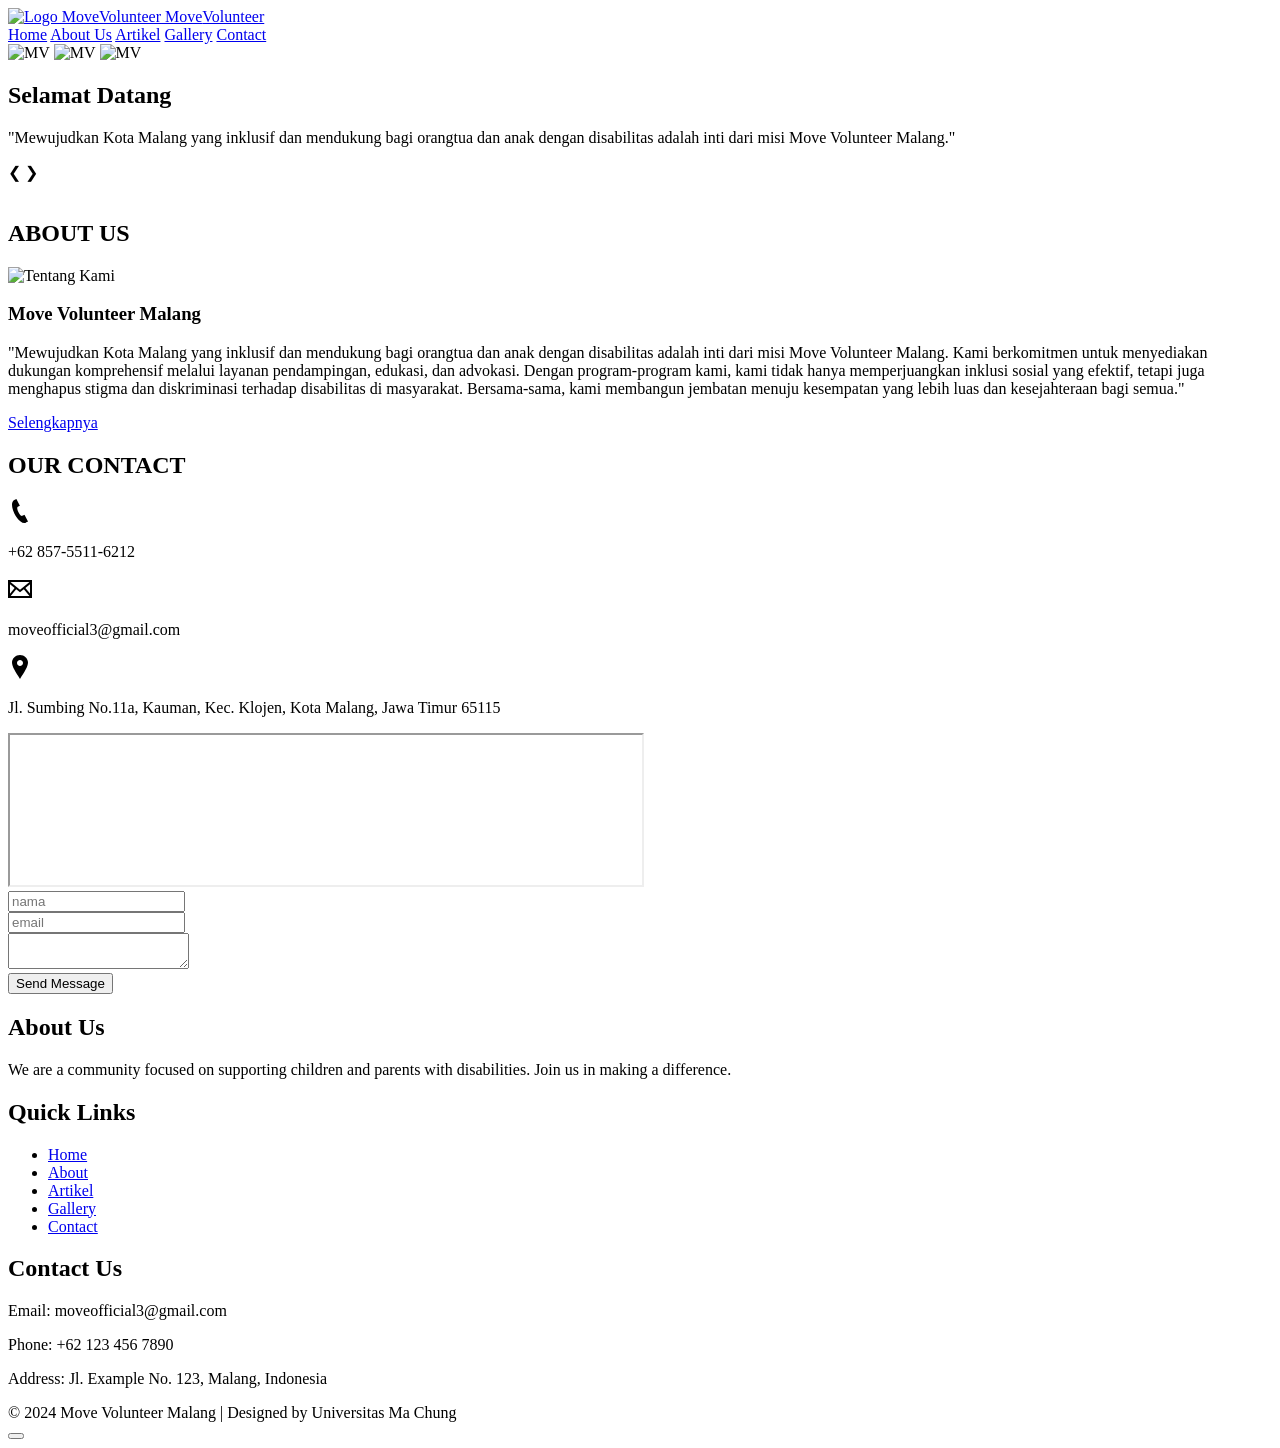
==== index.html @ 44cee23e "Add files via upload" ====
<!DOCTYPE html>
<html lang="en">
  <head>
    <meta charset="UTF-8" />
    <meta name="viewport" content="width=device-width, initial-scale=1.0" />
    <title>MoveVolunteer</title>
    <link rel="stylesheet" href="css/style.css" />
    <link
      href="https://fonts.googleapis.com/css2?family=Poppins:ital,wght@0,100;0,300;0,400;0,700;1,700&display=swap"
      rel="stylesheet"
    />
    <!-- Feather Icons -->
    <script src="https://unpkg.com/feather-icons"></script>
  </head>
  <body>
    <nav class="navbar">
      <a href="#home" class="navbar-logo">
        <img src="/img/Logo Movers.png" alt="Logo MoveVolunteer" />
        Move<span>Volunteer</span>
      </a>
      <div class="navbar-nav">
        <a href="#home">Home</a>
        <a href="/page html/about.html">About Us</a>
        <a href="#artikel">Artikel</a>
        <a href="/page html/gallery.html">Gallery</a>
        <a href="#contact">Contact</a>
      </div>
      <div class="navbar-extra">
        <a href="#" id="hamburger-menu"><i data-feather="menu"></i></a>
      </div>
    </nav>
    <section id="home" class="home">
      <img class="imgslide" src="/img/IMG20231223094517.jpg" alt="MV" />
      <img class="imgslide" src="/img/IMG_1165.jpg" alt="MV" />
      <img class="imgslide" src="/img/IMG_20240204_133939.jpg" alt="MV" />
      <div class="content">
        <h1>Selamat Datang</h1>
        <p>
          "Mewujudkan Kota Malang yang inklusif dan mendukung bagi orangtua dan
          anak dengan disabilitas adalah inti dari misi Move Volunteer Malang."
        </p>
      </div>
      <div class="slideshow-container">
        <!-- Tombol navigasi -->
        <a class="prev" onclick="plusSlides(-1)">&#10094;</a>
        <a class="next" onclick="plusSlides(1)">&#10095;</a>
      </div>
      <br />
      <div class="dotbox" style="text-align: center">
        <span class="dot" onclick="currentSlide(1)"></span>
        <span class="dot" onclick="currentSlide(2)"></span>
        <span class="dot" onclick="currentSlide(3)"></span>
      </div>
    </section>

    <!-- About Section start -->
    <section id="about" class="about">
      <h2><span>ABOUT</span> US</h2>

      <div class="row">
        <div class="about-img">
          <img src="/img/about us1.jpg" alt="Tentang Kami" />
        </div>
        <div class="content">
          <h3>Move Volunteer Malang</h3>
          <p>
            "Mewujudkan Kota Malang yang inklusif dan mendukung bagi orangtua
            dan anak dengan disabilitas adalah inti dari misi Move Volunteer
            Malang. Kami berkomitmen untuk menyediakan dukungan komprehensif
            melalui layanan pendampingan, edukasi, dan advokasi. Dengan
            program-program kami, kami tidak hanya memperjuangkan inklusi sosial
            yang efektif, tetapi juga menghapus stigma dan diskriminasi terhadap
            disabilitas di masyarakat. Bersama-sama, kami membangun jembatan
            menuju kesempatan yang lebih luas dan kesejahteraan bagi semua."
          </p>
          <a href="/page html/about.html">Selengkapnya</a>
        </div>
      </div>
    </section>
    <!-- About Section end -->

    <!-- Contact Section start -->
    <section id="contact" class="contact">
      <h2><span>OUR</span> CONTACT</h2>
      <div class="contact-info">
        <div class="contact-phone card">
          <svg
            xmlns="http://www.w3.org/2000/svg"
            width="24"
            height="24"
            viewBox="0 0 24 24"
          >
            <path
              d="M20 22.621l-3.521-6.795c-.008.004-1.974.97-2.064 1.011-2.24 1.086-6.799-7.82-4.609-8.994l2.083-1.026-3.493-6.817-2.106 1.039c-7.202 3.755 4.233 25.982 11.6 22.615.121-.055 2.102-1.029 2.11-1.033z"
            />
          </svg>
          <p>+62 857-5511-6212</p>
        </div>
        <div class="contact-email card">
          <svg
            xmlns="http://www.w3.org/2000/svg"
            width="24"
            height="24"
            viewBox="0 0 24 24"
          >
            <path
              d="M0 3v18h24v-18h-24zm6.623 7.929l-4.623 5.712v-9.458l4.623 3.746zm-4.141-5.929h19.035l-9.517 7.713-9.518-7.713zm5.694 7.188l3.824 3.099 3.83-3.104 5.612 6.817h-18.779l5.513-6.812zm9.208-1.264l4.616-3.741v9.348l-4.616-5.607z"
            />
          </svg>
          <p>moveofficial3@gmail.com</p>
        </div>
        <div class="contact-address card">
          <svg
            xmlns="http://www.w3.org/2000/svg"
            width="24"
            height="24"
            viewBox="0 0 24 24"
          >
            <path
              d="M12 0c-4.198 0-8 3.403-8 7.602 0 4.198 3.469 9.21 8 16.398 4.531-7.188 8-12.2 8-16.398 0-4.199-3.801-7.602-8-7.602zm0 11c-1.657 0-3-1.343-3-3s1.343-3 3-3 3 1.343 3 3-1.343 3-3 3z"
            />
          </svg>
          <p>
            Jl. Sumbing No.11a, Kauman, Kec. Klojen, Kota Malang, Jawa Timur
            65115
          </p>
        </div>
      </div>

      <div class="row">
        <iframe
          src="https://www.google.com/maps/embed?pb=!1m18!1m12!1m3!1d3951.4054470688275!2d112.58722277476788!3d-7.95698469206764!2m3!1f0!2f0!3f0!3m2!1i1024!2i768!4f13.1!3m3!1m2!1s0x2e78825bc65e176b%3A0x954b33ee83283be2!2sUniversitas%20Ma%20Chung!5e0!3m2!1sid!2sid!4v1720780031917!5m2!1sid!2sid"
          width="50%"
          loading="lazy"
          referrerpolicy="no-referrer-when-downgrade"
        ></iframe>

        <form action="https://formspree.io/f/mrbzbeda" method="POST">
          <div class="input-group">
            <i data-feather="user"></i>
            <input type="text" placeholder="nama" name="name" />
          </div>
          <div class="input-group">
            <i data-feather="mail"></i>
            <input type="text" placeholder="email" name="email" />
          </div>
          <div class="input-group">
            <i data-feather="message-square"></i>
            <textarea name="message" id="message"></textarea>
          </div>
          <button type="submit" class="btn">Send Message</button>
        </form>
      </div>
    </section>
    <!-- Contact Section end -->

    <!-- Start Footer -->
    <footer>
      <div class="footer-container">
        <div class="footer-section about">
          <h2>About Us</h2>
          <p>
            We are a community focused on supporting children and parents with
            disabilities. Join us in making a difference.
          </p>
          <div class="socials">
            <a
              href="https://www.instagram.com/move.volunteer?utm_source=ig_web_button_share_sheet&igsh=ZDNlZDc0MzIxNw=="
              ><i data-feather="instagram"></i
            ></a>
          </div>
        </div>
        <div class="footer-section links">
          <h2>Quick Links</h2>
          <ul>
            <li><a href="#">Home</a></li>
            <li><a href="/page html/about.html">About</a></li>
            <li><a href="#Artikel">Artikel</a></li>
            <li><a href="/page html/gallery.html">Gallery</a></li>
            <li><a href="#contact">Contact</a></li>
          </ul>
        </div>
        <div class="footer-section contact">
          <h2>Contact Us</h2>
          <p>Email: moveofficial3@gmail.com</p>
          <p>Phone: +62 123 456 7890</p>
          <p>Address: Jl. Example No. 123, Malang, Indonesia</p>
        </div>
      </div>
      <div class="footer-bottom">
        &copy; 2024 Move Volunteer Malang | Designed by Universitas Ma Chung
      </div>
    </footer>
    <!-- End Footer -->
    <button id="scrollUpBtn" title="Go to top">
      <i data-feather="chevron-up"></i>
    </button>

    <!-- Feather Icons -->
    <script>
      feather.replace();
    </script>
    <!-- My JavaScript -->
    <script src="js/script.js"></script>
  </body>
</html>
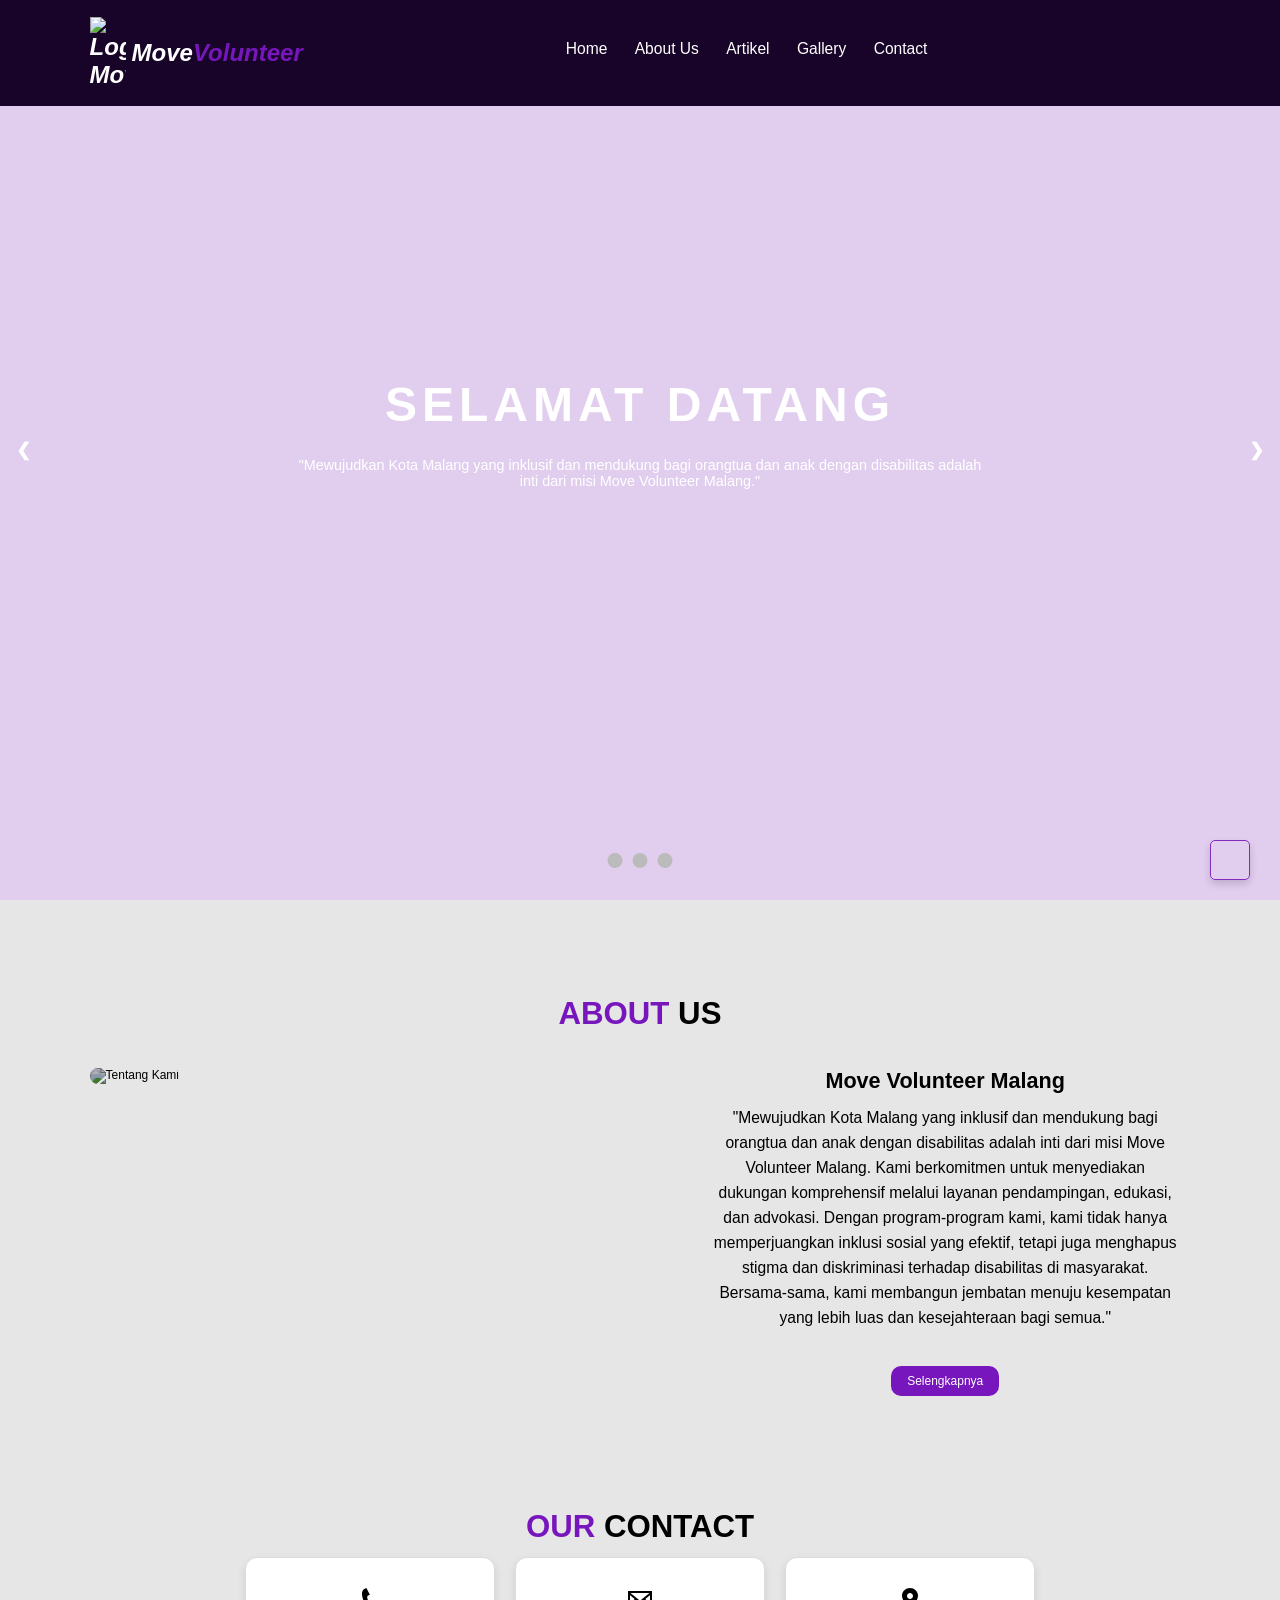
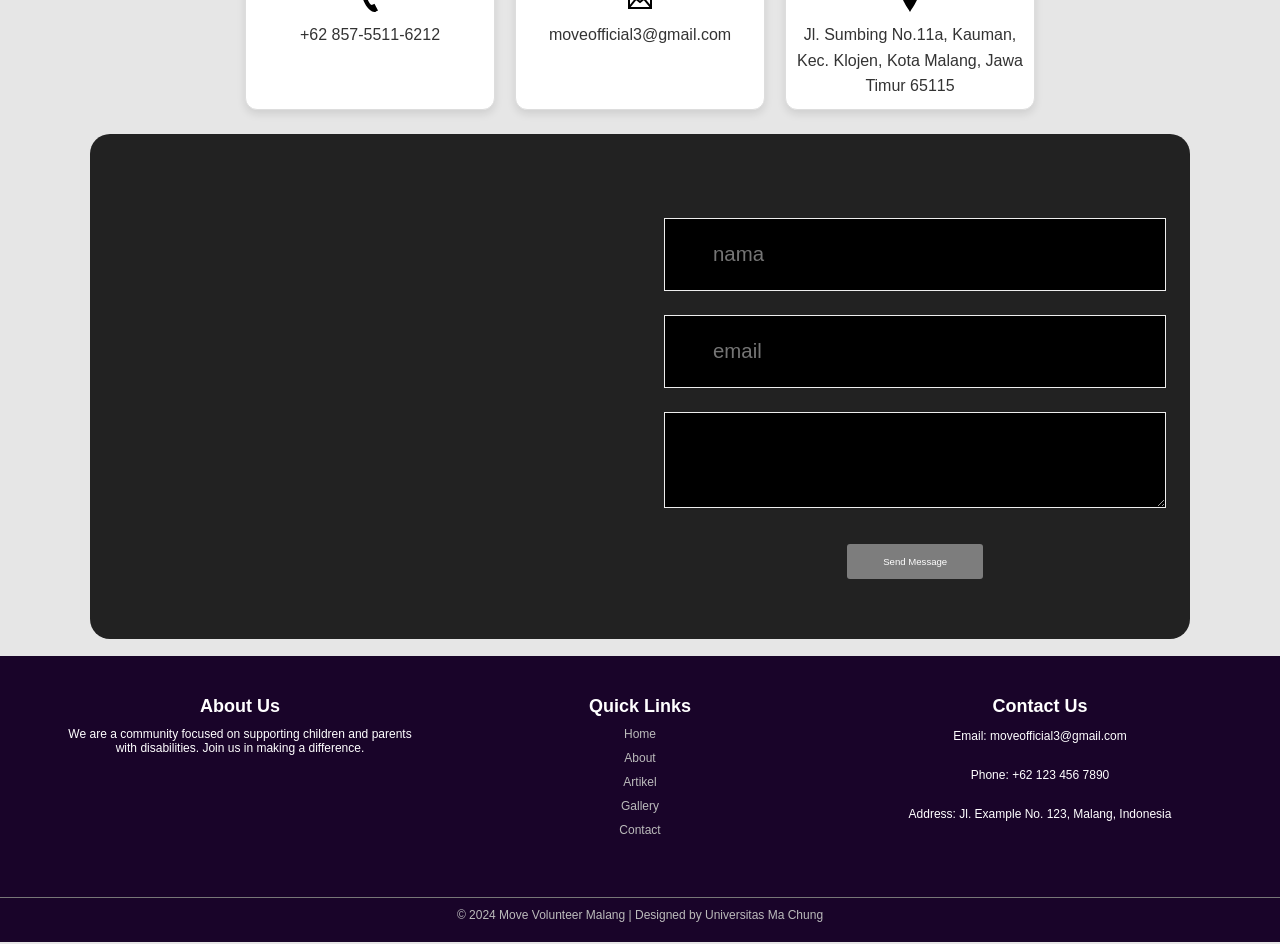
==== commit f19f8ca2: "Update index.html" ====
--- a/index.html
+++ b/index.html
@@ -73,7 +73,7 @@
             disabilitas di masyarakat. Bersama-sama, kami membangun jembatan
             menuju kesempatan yang lebih luas dan kesejahteraan bagi semua."
           </p>
-          <a href="/page html/about.html">Selengkapnya</a>
+          <a href="/about.html">Selengkapnya</a>
         </div>
       </div>
     </section>
--- a/css/style.css
+++ b/css/style.css
@@ -0,0 +1,773 @@
+:root {
+  --primary: #e6e6e6;
+  --second: #7716bc;
+  --bg: #000000;
+}
+* {
+  margin: 0;
+  padding: 0;
+  box-sizing: border-box;
+  outline: none;
+  border: none;
+  text-decoration: none;
+}
+
+html {
+  scroll-behavior: smooth;
+}
+
+body {
+  font-family: "Poppins", sans-serif;
+  background-color: var(--primary);
+  color: var(--bg);
+  height: 100vh;
+}
+
+/* NAVBAR START */
+.navbar {
+  display: flex;
+  justify-content: space-between;
+  align-items: center;
+  padding: 1.4rem 7%;
+  background-color: rgba(25, 4, 41, 1);
+  position: fixed;
+  top: 0;
+  left: 0;
+  right: 0;
+  width: 100%;
+  z-index: 9999;
+}
+
+.navbar img {
+  width: 3rem;
+  height: auto;
+  margin-right: 0.5rem;
+}
+
+.navbar .navbar-logo {
+  font-size: 2rem;
+  font-weight: 700;
+  font-style: italic;
+  color: #fff;
+  display: flex;
+  align-items: center;
+}
+
+.navbar .navbar-logo span {
+  color: var(--second);
+}
+
+nav .navbar-nav a {
+  font-size: 1.3rem;
+  display: inline-block;
+  margin: 0 1rem;
+  color: #ffffff;
+}
+
+.navbar .navbar-nav a:hover {
+  color: var(--second);
+}
+
+.navbar .navbar-nav a::after {
+  content: "";
+  display: block;
+  padding-bottom: 0.5rem;
+  border-bottom: 0.1rem solid var(--second);
+  transform: scaleX(0);
+  transition: 0.2 linear;
+}
+
+.navbar .navbar-nav a:hover::after {
+  transform: scaleX(0.5);
+}
+
+.navbar .navbar-extra a {
+  color: var(--primary);
+}
+
+.navbar .navbar-extra a:hover {
+  color: var(--second);
+}
+
+#hamburger-menu {
+  display: none;
+}
+
+/* END NAVBAR */
+
+/* hero section */
+
+section {
+  padding: 100px 100px;
+}
+
+.home {
+  position: relative;
+  width: 100%;
+  min-height: 100vh;
+  display: flex;
+  justify-content: center;
+  flex-direction: column;
+  background: #fff;
+  align-items: center;
+}
+
+.home:before {
+  z-index: 777;
+  content: "";
+  position: absolute;
+  background: rgba(156, 93, 203, 0.3);
+  width: 100%;
+  height: 100%;
+  top: 0;
+  left: 0;
+}
+
+.home .content {
+  z-index: 888;
+  color: #fff;
+  width: 70%;
+  margin-top: 50px;
+}
+
+.home .content h1 {
+  font-size: 4em;
+  font-size: 700;
+  text-transform: uppercase;
+  letter-spacing: 5px;
+  line-height: 75px;
+  text-align: center;
+}
+
+.home .content h1 span {
+  font-size: 1.2em;
+  font-weight: 500;
+}
+
+.home .content p {
+  margin-bottom: 65px;
+  padding: 15px 35px;
+  border-radius: 10px;
+  font-size: 1.2rem;
+  text-align: center;
+}
+
+.home img {
+  z-index: 000;
+  position: absolute;
+  top: 0;
+  left: 0;
+  width: 100%;
+  height: 100%;
+  object-fit: cover;
+}
+
+.prev,
+.next {
+  cursor: pointer;
+  position: absolute;
+  top: 50%;
+  padding: 16px;
+  color: white;
+  font-weight: bold;
+  font-size: 18px;
+  transition: 0.6s ease;
+  user-select: none;
+  transform: translateY(-50%);
+  z-index: 999;
+}
+
+.prev {
+  left: 0;
+  border-radius: 0 3px 3px 0;
+}
+
+.next {
+  right: 0;
+  border-radius: 3px 0 0 3px;
+}
+
+.prev:hover,
+.next:hover {
+  background-color: rgba(0, 0, 0, 0.8);
+}
+.dotbox {
+  position: absolute;
+  bottom: 20px;
+  left: 50%;
+  transform: translateX(-50%);
+  z-index: 888;
+  display: flex;
+  justify-content: center;
+  align-items: center;
+  margin-bottom: 12px;
+}
+
+.dot {
+  cursor: pointer;
+  display: inline-block;
+  height: 15px;
+  width: 15px;
+  margin: 0 5px;
+  background-color: #bbb;
+  border-radius: 50%;
+  transition: background-color 0.6s ease;
+}
+
+.dot.active {
+  background-color: #717171;
+}
+
+.active,
+.dot:hover {
+  background-color: var(--primary);
+  transform: scale(1.2);
+}
+
+.imgslide {
+  position: absolute;
+  width: 100%;
+}
+
+/* END HERO SECTION */
+
+/* ABOUT SECTION */
+.about,
+.contact {
+  padding: 8rem 7% 1.4rem;
+}
+
+.about h2,
+.head-visi-misi h2,
+.contact h2 {
+  text-align: center;
+  font-size: 2.6rem;
+  margin-bottom: 3rem;
+}
+
+.about h2 span,
+.head-visi-misi h2 span,
+.contact h2 span {
+  color: var(--second);
+}
+
+.about .row {
+  display: flex;
+}
+
+.about .row .about-img {
+  flex: 1 1 45rem;
+}
+
+.about .row .about-img img {
+  width: 100%;
+  border-radius: 10px;
+  filter: brightness(70%);
+  transition: filter 0.3s ease;
+}
+
+.about .row .about-img img:hover {
+  filter: brightness(100%);
+}
+
+.about .row .content {
+  flex: 1 1 35rem;
+  padding: 0 1rem;
+  display: flex;
+  flex-direction: column;
+  align-items: center;
+  text-align: center;
+}
+
+.about .row .content h3 {
+  font-size: 1.8rem;
+  margin-bottom: 1rem;
+}
+
+.about .row .content p {
+  margin-bottom: 2rem;
+  font-size: 1.3rem;
+  font-weight: 400;
+  line-height: 1.6;
+  text-align: center;
+}
+
+.about .row .content a {
+  padding: 8px 16px; /* Adjusted for better button size */
+  background: var(--second);
+  border-radius: 10px;
+  color: #fff;
+  display: inline-block;
+  text-align: center;
+  text-decoration: none;
+  margin-top: 1rem;
+}
+
+.about .row .content a:hover {
+  color: var(--bg);
+}
+
+/* END ABOUT SECTION */
+
+/* Contact Section */
+
+.contact h2 {
+  margin-bottom: 1rem;
+}
+.contact p {
+  text-align: center;
+  max-width: 30rem;
+  margin: auto;
+  font-weight: 300;
+  line-height: 1.6;
+}
+
+.contact-info {
+  display: flex;
+  gap: 20px;
+  justify-content: center;
+}
+.card {
+  background-color: white;
+  border: 1px solid #ddd;
+  border-radius: 12px;
+  padding: 10px;
+  width: 250px;
+  text-align: center;
+  box-shadow: 0 4px 8px rgba(0, 0, 0, 0.1);
+  transition: transform 0.3s, box-shadow 0.3s;
+  display: flex;
+  flex-direction: column;
+  align-items: center;
+  position: relative;
+  overflow: hidden;
+}
+
+.card svg {
+  margin-top: 20px;
+  margin-bottom: 10px;
+  fill: var(--bg);
+  transition: transform 0.3s;
+}
+
+.card p {
+  margin: 0;
+  font-size: 16px;
+  color: #333;
+  transition: color 0.3s;
+}
+
+.card:before {
+  content: "";
+  position: absolute;
+  top: -50%;
+  left: -50%;
+  width: 200%;
+  height: 200%;
+  background-color: rgba(0, 0, 0, 0.1);
+  transform: rotate(45deg);
+  opacity: 0;
+  transition: opacity 0.3s;
+}
+
+.card:hover:before {
+  opacity: 1;
+}
+
+.card:hover {
+  transform: translateY(-10px);
+  box-shadow: 0 12px 24px rgba(0, 0, 0, 0.2);
+}
+
+.card:hover svg {
+  transform: scale(1.2);
+}
+
+.card:hover p {
+  color: var(--second);
+}
+
+.contact .row {
+  display: flex;
+  margin-top: 2rem;
+  background-color: #222;
+  border-radius: 20px;
+}
+
+.contact .row form {
+  flex: 1 1 45rem;
+  padding: 5rem 2rem;
+  text-align: center;
+}
+
+.contact .row form .input-group {
+  display: flex;
+  align-items: center;
+  margin-top: 2rem;
+  background-color: var(--bg);
+  border: 1px solid #eee;
+  padding-left: 2rem;
+  color: var(--primary);
+}
+
+.contact .row form .input-group input,
+textarea {
+  width: 100%;
+  padding: 2rem;
+  font-size: 1.7rem;
+  background: none;
+  color: #fff;
+}
+
+.contact .row form .btn {
+  margin-top: 3rem;
+  display: inline-block;
+  padding: 1rem 3rem;
+  font-size: 0.8rem;
+  color: #fff;
+  background-color: #7d7d7d;
+  cursor: pointer;
+  border-radius: 3px;
+}
+
+.contact .row form .btn:hover {
+  background: #575757;
+}
+/* END CONTACT SECTION */
+
+/* Scroll Up Button */
+#scrollUpBtn {
+  display: none; /* Hidden by default */
+  position: fixed; /* Fixed position */
+  bottom: 20px; /* Place the button at the bottom of the page */
+  right: 30px; /* Place the button 30px from the right */
+  z-index: 99; /* Make sure it does not overlap */
+  width: 40px; /* Set width */
+  height: 40px; /* Set height */
+  border: 1px solid #7716bc; /* Thin purple border */
+  outline: none; /* Remove outline */
+  background-color: transparent; /* Transparent background */
+  color: #7716bc; /* Purple color for icon */
+  cursor: pointer; /* Add a mouse pointer on hover */
+  padding: 0; /* Remove padding */
+  border-radius: 5px; /* Slightly rounded corners */
+  font-size: 18px; /* Smaller font size */
+  box-shadow: 0 4px 8px rgba(0, 0, 0, 0.2); /* Add box shadow */
+  transition: all 0.3s ease; /* Smooth transition */
+  display: flex;
+  justify-content: center;
+  align-items: center;
+}
+
+#scrollUpBtn:hover {
+  background-color: #7716bc; /* Purple background on hover */
+  color: white; /* White color for icon */
+  box-shadow: 0 8px 16px rgba(0, 0, 0, 0.3); /* Stronger shadow on hover */
+  transform: translateY(-3px); /* Slight upward movement on hover */
+}
+
+#scrollUpBtn i {
+  width: 20px;
+  height: 20px;
+}
+
+/* Footer section */
+footer {
+  background-color: rgba(25, 4, 41, 1);
+  color: #fff;
+  padding: 20px 0;
+  text-align: center;
+}
+
+.footer-container {
+  display: flex;
+  flex-wrap: wrap;
+  justify-content: space-around;
+  max-width: 1200px;
+  margin: auto;
+}
+
+.footer-section {
+  flex: 1;
+  padding: 20px;
+  min-width: 250px;
+}
+
+.footer-section h2 {
+  font-size: 1.5em;
+  margin-bottom: 10px;
+}
+
+.footer-section p,
+.footer-section ul {
+  margin-bottom: 20px;
+}
+
+.footer-section ul {
+  list-style: none;
+  padding: 0;
+}
+
+.footer-section ul li {
+  margin: 10px 0;
+}
+
+.footer-section ul li a {
+  color: #bbb;
+  text-decoration: none;
+}
+
+.footer-section ul li a:hover {
+  color: #fff;
+}
+
+.footer-section .socials a {
+  display: inline-block;
+  margin: 0 10px;
+  color: #bbb;
+  text-decoration: none;
+}
+
+.footer-section .socials a:hover {
+  color: #fff;
+}
+
+.footer-bottom {
+  margin-top: 20px;
+  border-top: 1px solid #777;
+  padding-top: 10px;
+  color: #bbb;
+}
+
+/* End Footer */
+
+/*Laptop*/
+@media (max-width: 1366px) {
+  html {
+    font-size: 75%;
+  }
+  #hamburger-menu {
+    display: none;
+  }
+}
+/*Tablet*/
+@media (max-width: 896px) {
+  html {
+    font-size: 62.5%;
+  }
+
+  #hamburger-menu {
+    display: inline-block;
+  }
+
+  .navbar {
+    padding: 12px 20px;
+  }
+
+  section {
+    padding: 100px 20px;
+  }
+
+  .navbar .navbar-nav {
+    position: absolute;
+    top: 100%;
+    right: -100%;
+    background-color: #fff;
+    width: 30rem;
+    height: 100vh;
+    transition: 0.3s;
+    margin-top: 10vh;
+  }
+
+  .navbar .navbar-nav.active {
+    right: 0;
+  }
+
+  .navbar .navbar-nav a {
+    color: var(--bg);
+    display: block;
+    margin: 1.5rem;
+    padding: 0.5rem;
+    font-size: 2rem;
+  }
+
+  .navbar .navbar-nav a::after {
+    transform-origin: 0 0;
+  }
+
+  .navbar .navbar-nav a:hover::after {
+    transform: scaleX(0.2);
+  }
+
+  /* about section */
+  .history-container {
+    display: flex;
+    margin: 10px 20px;
+    align-items: center; /* Memusatkan konten di samping gambar */
+  }
+  
+  .history .history-container img {
+    width: 50%;
+    height: 100%;
+    border-radius: 3px;
+    margin-right: 15px;
+    filter: grayscale(100%);
+  }
+  
+  .history-container h2 {
+    color: #000000;
+    font-size: 3rem;
+    font-family: Georgia, "Times New Roman", Times, serif;
+  }
+  
+  .history-content {
+    text-align: center;
+  }
+  
+  .history-container .history-content p {
+    color: #060606;
+    font-size: 3rem;
+    font-weight: 300;
+    margin-top: 0; /* Menghilangkan margin top */
+  }
+  
+  /* section visi-misi */
+  .content {
+    text-align: center;
+    padding: 40px 0;
+  }
+  
+  .visi-misi {
+    max-width: 1200px;
+    width: 100%;
+    margin: 0 auto;
+  }
+  
+  .visi,
+  .misi {
+    margin-bottom: 20px;
+  }
+  
+  .visi h2,
+  .misi h2 {
+    font-size: 3rem;
+    color: #000000;
+    margin-bottom: 10px;
+  }
+  
+  .visi p,
+  .misi ul {
+    font-size: 1.3rem; /* Ukuran font p diperkecil */
+    line-height: 1.6;
+    margin-top: 0;
+    margin-left: 20px;
+    margin-right: 20px;
+    color: #000000;
+    font-weight: 400;
+  }
+  
+  .misi ul {
+    list-style-type: disc;
+    margin-left: 20px;
+  }
+  
+  .history-container {
+    display: flex;
+    align-items: center; /* Pusatkan konten di sebelah gambar */
+    margin: 10px 20px;
+  }
+  
+  .history .history-container img {
+    width: 50%;
+    height: auto;
+    border-radius: 3px;
+    margin-right: 15px;
+    filter: grayscale(100%);
+  }
+  
+  .history-container h2 {
+    color: #000000;
+    font-size: 3rem;
+    font-family: Georgia, "Times New Roman", Times, serif;
+  }
+  
+  .history-content {
+    flex: 1; /* Ambil sisa ruang */
+    text-align: center;
+  }
+  
+  .history-container .history-content p {
+    color: #060606;
+    font-size: 1.3rem;
+    font-weight: 400;
+    margin-top: 0; /* Hapus margin atas */
+  }
+
+  /* end about section */
+  /* contact */
+  .contact .row {
+    flex-wrap: wrap;
+  }
+
+  .row iframe {
+    width: 100%;
+    height: 250px;
+  }
+
+  .contact .row form {
+    padding-top: 0;
+  }
+
+  /* footer */
+  .footer-container {
+    flex-direction: column;
+    align-items: center;
+  }
+
+  .footer-section {
+    text-align: center;
+  }
+}
+/*Mobile Phone*/
+@media (max-width: 450px) {
+  html {
+    font-size: 55%;
+  }
+
+  .contact .row {
+    flex-wrap: wrap;
+    flex-direction: column;
+    align-items: center;
+    text-align: center;
+  }
+
+  .contact .row .map,
+  .contact .row form {
+    flex: 1 1 100%;
+    width: 100%;
+  }
+
+  .contact .row .map {
+    height: 300px;
+  }
+
+  .contact .row form {
+    padding-top: 0;
+  }
+
+  .contact-info {
+    flex-direction: column;
+    gap: 10px;
+    align-items: center;
+  }
+
+  .card {
+    width: 100%;
+    max-width: 300px; /* Adjust as needed */
+    margin: 0 auto; /* Center cards */
+  }
+
+  .card svg {
+    margin-top: 0;
+  }
+}
